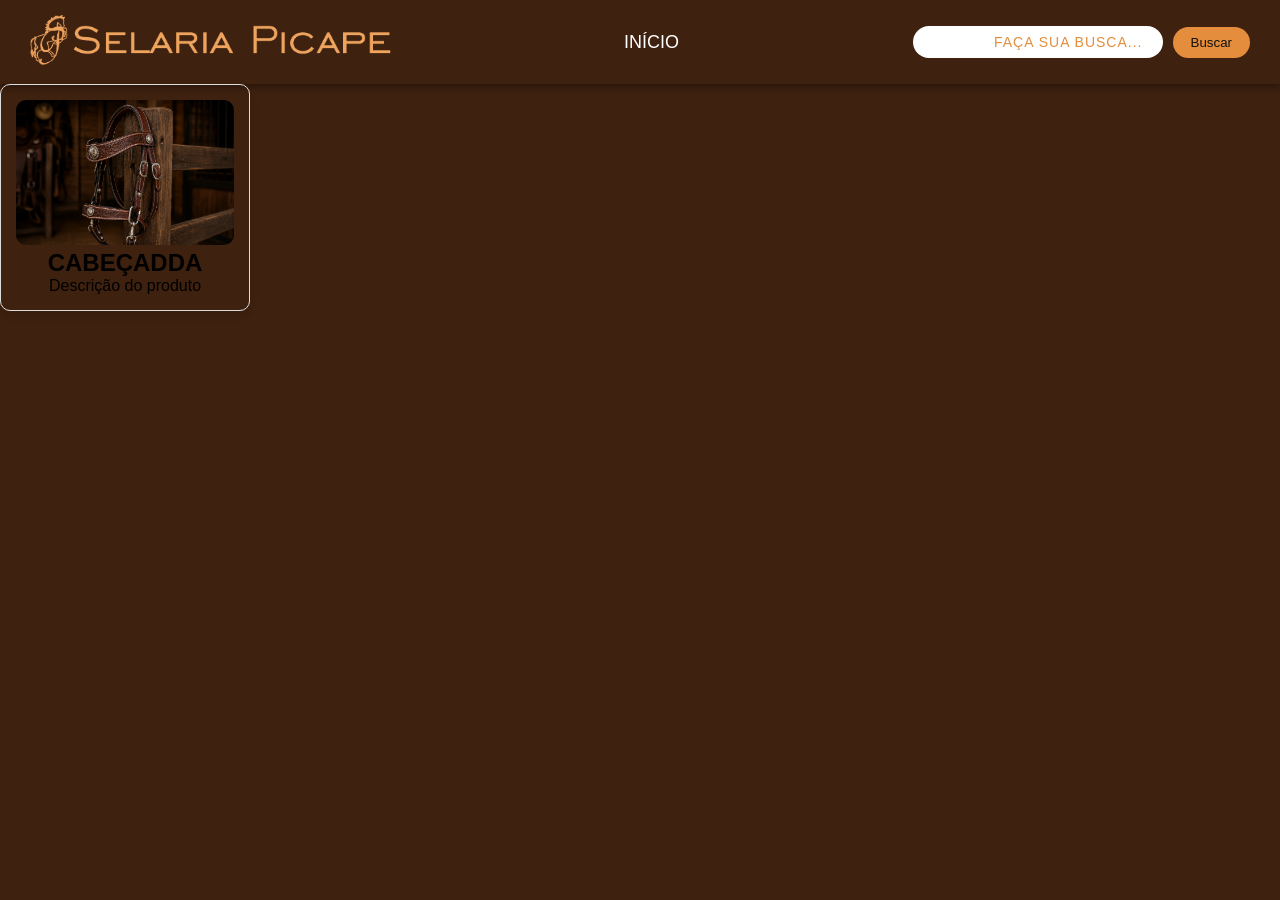
==== produtos.html @ 2e2b4b09 "01" ====
<!DOCTYPE html>
<html lang="pt-br">
<head>
    <meta charset="UTF-8">
    <meta http-equiv="X-UA-Compatible" content="edge">
    <meta name="viewport" content="width=device-width, initial-scale=1.0">
    <link rel="shortcut icon" href="img/FLATICON_CAVALO.svg" type="image/x-icon">
    <link rel="stylesheet" href="https://cdnjs.cloudflare.com/ajax/libs/font-awesome/6.5.0/css/all.min.css">
    <title style='color: goldenrod'>Selaria Picape</title>
    <link rel="stylesheet" href="style.css">
    <script src="script.js" defer></script>
    
</head>
<body>
    <section class="navbar">
        <div class="logo">
            <img src="img/LOGO_SELARIA.png" alt="logo Selaria Picape">
        </div>
        <ul class="nav-links">
            <li><a href="index.html">INÍCIO</a></li>
        </ul>
        <div class="right-section">
            <div class="search-box">
                <input type="text" placeholder="FAÇA SUA BUSCA...">
                <button type="submit">Buscar</button>
            </div>
        </div>
    </section>
    <section  class="container">
        <div class="card-itens">
            <img src="img/cabecada.png">
            <h2>CABEÇADDA</h2>
            <p>Descrição do produto</p>
        </div>
    </section>
---- style.css ----
/* 1. RESET BÁSICO - Aplica o box-sizing em todos os elementos */
* {
    margin: 0;
    padding: 0;
    box-sizing: border-box;
}
/* Rolagem suave ao clicar nos links */
html {
    scroll-behavior: smooth;
}
body {
    background-color: #3E210F;
}

/*Barra de navegação*/
.navbar{
    display: flex;
    justify-content: space-between;
    align-items: center;
    gap: 20px;
    padding: 15px 30px;
    box-shadow: 0 4px 6px rgba(0,0,0,0.3);
}

.logo img {
    height: 50px;
    width: auto;
    object-fit: contain;
}

.right-section {
    display: flex;
    align-items: center;
    gap: 10px;
}

.search-box {
    display: flex;
    align-items: center;
    gap: 10px;
}


/*Lista de links*/
.nav-links{
    list-style: none;
    margin: 0;
    padding: 0;
    display: flex;
    gap: 40px;

}
/*Estilo das palavras*/
.nav-links a{
    font-family: 'Oswald', sans-serif;
    color: white;
    text-decoration: none;
    font-size: 18px;
    font-weight: 400;
    transition: color 0.3s ease;

}
/*Muda a cor dos botões*/
.nav-links a:hover{
    color: #e48d3c;
}
/* ---CAMPO DE ESTILOS DA PESQUISA --- */
.search-box {
    display: flex;
    align-items: center;
    gap: 10px;
}

.search-box input {
    padding: 8px 20px;
    width: 250px;
    border: none;
    border-radius: 45px; /* Cria o formato de "pílula" arredondada */
    outline: none;
    
    font-family: 'Oswald', sans-serif;
    font-size: 14px;
    letter-spacing: 1px;
    
    text-align: right; /* Alinha o texto do placeholder à direita, como na imagem */
}

/* Estiliza especificamente o texto "FAÇA SUA BUSCA" */
.search-box input::placeholder {
    color: #e48d3c;
    opacity: 1; /* Necessário para Firefox não deixar a cor desbotada */
}

/* Quando o usuário começar a digitar, o texto digitado ficará preto */
.search-box input:focus {
    color: #000;
}

.search-box input:focus {
    color: #000;
}

.search-box button {
    padding: 8px 18px;
    border: none;
    border-radius: 45px;
    background-color: #e48d3c;
    color: #111;
    cursor: pointer;
    transition: opacity 0.2s ease;
}

.search-box button:hover {
    opacity: 0.85;
}
.sela-capa {
    width: 100%;
    padding: 20px px 20px 20px;
    display: flex;
    gap: 40px;
    margin: 20px 0 10px;
    align-items: center;
    justify-content: space-between;
}

.sela-capa .imagem {
    flex: 0 0 50%;
    max-width: 500px;
}

.sela-capa .imagem img {
    width: 100%;
    height: auto;
    border-radius: 20px;
}

.sela-capa .texto-capa {
    flex: 0 0 45%;
    padding-right: 20px;
}

.sela-capa .texto-capa h1,
.sela-capa .texto-capa h2,
.sela-capa .texto-capa p {
    font-family: 'Oswald', sans-serif;
    text-align: right;
    margin: 0;
}
.sela-capa .texto-capa h1 {
    color: #EEA45E;
    font-size: 42px;
    line-height: 1.1;
    margin-bottom: 5px;
    text-align: right;
}

.sela-capa .texto-capa h2 {
    color: #FFFFFF;
    font-size: 36px;
    line-height: 1.1;
    margin-bottom: 10px;
    
}

.sela-capa .texto-capa p {
    color: #FFFFFF;
    font-size: 26px;
    line-height: 1.4;
}

.video {
    width: 100%;
    padding: 20px 0;
    display: flex;
    justify-content: center;
    align-items: center;
}

.video video {
    width: 80%;
    max-width: 600px;
    border-radius: 20px;
    overflow: hidden;
    display: block;
    object-fit: cover;
}
.collapse summary {
    font-family: 'Oswald', sans-serif;
    color: #EEA45E;
    font-size: 28px;
    cursor: pointer;
    margin: 20px 0 10px;
    text-align: center;
}
.collapse p {
    font-family: 'Oswald', sans-serif;
    color: #FFFFFF;
    font-size: 18px;
    line-height: 1.5;
    text-align: justify;
    padding: 0 20px 20px;
}


/* --- CARROSSEL DE IMAGENS --- */
.carrossel {
    position: relative;
    width: 100%;
    margin: 30px 0;
    display: flex;
    justify-content: center;
}

.carousel {
    position: relative;
    width: 100%;
    max-width: 1000px;
    overflow: hidden;
    border-radius: 20px;
    box-shadow: 0 8px 20px rgba(0, 0, 0, 0.25);
    background-color: #111;
}

.carousel .slides {
    display: flex;
    transition: transform 0.6s ease;
}

.carousel .slide {
    min-width: 100%;
    flex-shrink: 0;
}

.carousel .slide img {
    width: 100%;
    height: auto;
    max-height: 600px;
    display: block;
}

.carousel button.prev,
.carousel button.next {
    position: absolute;
    top: 50%;
    transform: translateY(-50%);
    border: none;
    background: rgba(0, 0, 0, 0);
    color: #fff;
    font-size: 32px;
    padding: 10px 15px;
    cursor: pointer;
    border-radius: 50%;
    transition: background 0.2s ease;
    z-index: 10;
}

.carousel button.prev:hover,
.carousel button.next:hover {
    background: rgba(0, 0, 0, 0.65);
}

.carousel button.prev {
    left: 16px;
}

.carousel button.next {
    right: 16px;
}

.somos {
    display: flex;
    align-items: flex-start;
    justify-content: space-between;
    gap: 30px;
    padding: 40px;
    color: white;
}

.somos .texto {
    flex: 1 1 auto;
    
}

.somos .texto h2 {
    font-family: 'Oswald', sans-serif;
    color: #EEA45E;
    font-size: 36px;
    margin-bottom: 15px;
    text-align: center;
}

.somos .texto p {
    font-family: 'Oswald', sans-serif;
    color: #FFFFFF;
    font-size: 18px;
    line-height: 1.5;
    text-align: justify;
}

.somos .logo{
    display: flex;
    align-items: center;
    justify-content: center;
    flex: 0 0 300px;
}

.somos .logo img {
    width: 100%;
    max-width: 220px;
    height: auto;
    align-self: center;
}

.valores {
    display: flex;
    justify-content: space-around;
    gap: 20px;
    padding: 40px;
    
}

.card {
    
    color: white;
    padding: 20px;
    width: 300px;
    border-radius: 15px;
    text-align: center;
}

.card h3 {
    background-color: #EEA45E;
    font-family: 'Oswald', sans-serif;
    color: white;
    font-size: 28px;
    padding: 15px;
    border-radius: 20px;
    display: inline-block;
    margin-bottom: 15px;
}
.card p {
    font-family: 'Oswald', sans-serif;
    color: #FFFFFF;
    font-size: 16px;
    line-height: 1.4;
    
}


@media (max-width: 768px) {
    .carousel .slide img {
        object-fit: contain;
    }

    .somos {
        flex-direction: column;
        align-items: center;
        padding: 24px;
        gap: 24px;
    }

    .somos .logo {
        flex: 0 0 auto;
        width: 100%;
        max-width: 320px;
    }

    .somos .logo img {
        max-width: 100%;
    }
}

@media (max-width: 480px) {
    .carousel .slide img {
        object-fit: contain;
    }

    .somos {
        flex-direction: column;
        align-items: stretch;
        padding: 18px;
        gap: 18px;
    }

    .somos .logo {
        width: 100%;
        justify-content: center;
    }

    .somos .logo img {
        max-width: 220px;
    }

    .somos .texto h2 {
        font-size: 30px;
        text-align: center;
    }

    .somos .texto p {
        font-size: 16px;
        text-align: justify;
    }
}

.produto1, .detalhe {
    display: flex;
    align-items: center;
    justify-content: space-between;
    padding: 40px;
    color: white;
}

.texto, .imagem {
    width: 55%;
    padding: 20px;
}

.imagem img, .detalhe .imagem img {
    width: 100%;
    border-radius: 10px;
}
.produto1 .texto h2, .detalhe .texto h2 {
    font-family: 'Oswald', sans-serif;
    color: #EEA45E;
    font-size: 32px;
    margin-bottom: 15px;
}
.produto1 .texto p, .detalhe .texto p {
    font-family: 'Oswald', sans-serif;
    color: #FFFFFF;
    font-size: 18px;
    line-height: 1.5;
}
/*PAGINA DE PRODUTOS*/
.container {
    display: flex;
    gap: 20px;
    flex-wrap: wrap;
}.container .card-itens{
     width: 250px;
    border: 1px solid #ddd;
    border-radius: 10px;
    padding: 15px;
    text-align: center;
    font-family: Arial, sans-serif;
    box-shadow: 0 4px 8px rgba(0,0,0,0.1);
    transition: 0.3s;
}
.container .card-itens:hover {
    transform: scale(1.05);
}
.container .card-itens img {
    width: 100%;
    border-radius: 10px;
}
/* 5. RODAPÉ */
.rodape {
    background-color: #EEA45E;
    color: black;
    padding: 20px;
    display: flex;
    justify-content: space-between;
    align-items: center;
}   

.rodape a {
    text-decoration: none;
    color: black;

}
/*Icones de rede */
.redes {
    display: flex;
    justify-content: center; /* Garante que os ícones fiquem centralizados */
    align-items: center;     /* Alinha a altura deles */
    gap: 20px;               /* Cria um espaçamento perfeito entre os ícones */
}

.redes a:hover {
    text-decoration: underline;
}
/* Estilo para o link de localização no rodapé */
.link-localizacao {
    color: black; /* Mantém a cor preta do rodapé */
    text-decoration: none; /* Remove o sublinhado padrão do link */
    cursor: pointer;
}

/* Efeito ao passar o mouse ou tocar */
.link-localizacao:hover {
    text-decoration: underline; /* Adiciona o sublinhado para mostrar que é clicável */
}

/* --------------------------------------------------- */
/* 6. MEDIA QUERIES (REGRAS PARA CELULAR)              */
/* Sempre no final do arquivo CSS                      */
/* --------------------------------------------------- */
@media (max-width: 768px) {
    .navbar {
        flex-direction: column;
        align-items: stretch;
        gap: 15px;
        padding: 12px 16px;
    }

    .navbar .logo {
        display: flex;
        justify-content: center;
    }

    .logo img {
        height: 40px;
    }

    .nav-links {
        flex-direction: column;
        align-items: center;
        gap: 12px;
        width: 100%;
        padding: 0;
    }

    .nav-links li {
        width: 100%;
        text-align: center;
    }

    .nav-links a {
        font-size: 14px;
    }

    .search-box {
        flex-direction: column;
        align-items: stretch;
        gap: 10px;
        width: 100%;
    }

    .search-box input,
    .search-box button {
        width: 100%;
        max-width: none;
    }

    .search-box input {
        text-align: left;
    }

    .carousel {
        margin: 20px 10px;
    }

    .carousel .slide img {
        max-height: 420px;
    }

    .video {
        padding: 15px 0;
    }

    .video video {
        width: 95%;
        max-width: 100%;
        border: 2px solid transparent;
    }

    .produto1, .detalhe {
        flex-direction: column;
        padding: 20px 15px;
        text-align: center;
        gap: 20px;
    }

    .texto, .imagem {
        width: 100%;
        padding: 10px 0;
    }

    .rodape {
        
        flex-direction: column;
        gap: 15px;
        text-align: center;
        padding: 20px 15px;
    }

    .rodape .info,
    .rodape .redes {
        width: 100%;
    }

    .sela-capa {
        flex-direction: column;
        padding: 20px 0;
        gap: 15px;
        align-items: stretch;
    }

    .sela-capa .imagem {
        flex: 1 1 auto;
        max-width: 100%;
    }

    .sela-capa .texto-capa {
        flex: 1 1 auto;
        padding-right: 0;
        text-align: center;
    }

    .sela-capa .texto-capa h1,
    .sela-capa .texto-capa h2,
    .sela-capa .texto-capa p {
        text-align: center;
    }

    .sela-capa .texto-capa h1 {
        font-size: 32px;
        margin-bottom: 12px;
    }

    .sela-capa .texto-capa h2 {
        font-size: 26px;
        margin-bottom: 12px;
    }

    .sela-capa .texto-capa p {
        font-size: 16px;
    }

    .somos {
        flex-direction: column;
        align-items: stretch;
        padding: 24px 16px;
        gap: 20px;
    }

    .somos .texto,
    .somos .logo {
        width: 100%;
        min-width: 0;
    }

    .somos .logo {
        justify-content: center;
        max-width: 100%;
    }

    .somos .logo img {
        max-width: 220px;
        width: auto;
    }

    .somos .texto h2 {
        font-size: 32px;
        text-align: center;
    }

    .somos .texto p {
        font-size: 16px;
        text-align: justify;
    }
}

@media (max-width: 768px) {
    .carousel button.prev,
    .carousel button.next {
        width: 38px;
        height: 38px;
        font-size: 22px;
        padding: 8px 12px;
    }

    .carousel button.prev {
        left: 10px;
    }

    .carousel button.next {
        right: 10px;
    }
    
    .collapse {
        width: 90%;
        margin: 0 auto 20px;
    }

    .collapse summary {
        font-size: 22px;
        padding: 10px 14px;
    }

    .collapse p {
        font-size: 16px;
        padding: 0 14px 18px;
    }
}

@media (max-width: 480px) {
    .navbar {
        padding: 10px 12px;
    }

    .logo img {
        height: 34px;
    }

    .nav-links {
        gap: 10px;
    }

    .nav-links a {
        font-size: 13px;
    }

    .search-box {
        gap: 8px;
    }

    .search-box input,
    .search-box button {
        width: 100%;
    }

    .carousel {
        margin: 16px 8px;
    }

    .carousel .slide img {
        max-height: 320px;
    }

    .carousel button.prev,
    .carousel button.next {
        width: 34px;
        height: 34px;
        font-size: 20px;
        padding: 6px 10px;
    }

    .carousel button.prev {
        left: 8px;
    }

    .carousel button.next {
        right: 8px;
    }

    .video {
        padding: 12px 0;
    }

    .video video {
        width: 95%;
        max-width: 100%;
    }

    .produto1, .detalhe {
        padding: 16px 12px;
    }

    .rodape {
        padding: 16px 12px;
    }

    .sela-capa {
        padding: 15px 0;
        gap: 12px;
    }

    .sela-capa .texto-capa h1 {
        font-size: 26px;
        margin-bottom: 6px;
    }

    .sela-capa .texto-capa h2 {
        font-size: 20px;
        margin-bottom: 6px;
    }

    .sela-capa .texto-capa p {
        font-size: 14px;
    }

    .somos {
        flex-direction: column;
        align-items: stretch;
        padding: 18px 12px;
        gap: 18px;
    }

    .somos .texto,
    .somos .logo {
        width: 100%;
        min-width: 0;
    }

    .somos .logo {
        justify-content: center;
        max-width: 100%;
        padding: 0;
    }

    .somos .logo img {
        max-width: 200px;
        width: auto;
    }
    

    .somos .texto h2 {
        font-size: 28px;
        text-align: center;
    }

    .somos .texto p {
        font-size: 15px;
        text-align: justify;
    }

    .collapse {
        width: 90%;
        margin: 0 auto 20px;
    }

    .collapse summary {
        font-size: 22px;
        padding: 10px 14px;
    }

    .collapse p {
        font-size: 16px;
        padding: 0 14px 18px;
    }
}

@media (max-width: 400px) {
    .sela-capa .texto-capa h1 {
        font-size: 22px;
    }

    .sela-capa .texto-capa h2 {
        font-size: 18px;
    }

    .sela-capa .texto-capa p {
        font-size: 13px;
    }
    
    .collapse {
        width: 90%;
        margin: 0 auto 20px;
    }

    .collapse summary {
        font-size: 22px;
        padding: 10px 14px;
    }

    .collapse p {
        font-size: 16px;
        padding: 0 14px 18px;
    }
}
@media (max-width: 768px) {
    .valores {
        flex-direction: column;
        align-items: center;
    }
    
    .collapse {
        width: 90%;
        margin: 0 auto 20px;
    }

    .collapse summary {
        font-size: 22px;
        padding: 10px 14px;
    }

    .collapse p {
        font-size: 16px;
        padding: 0 14px 18px;
    }
}
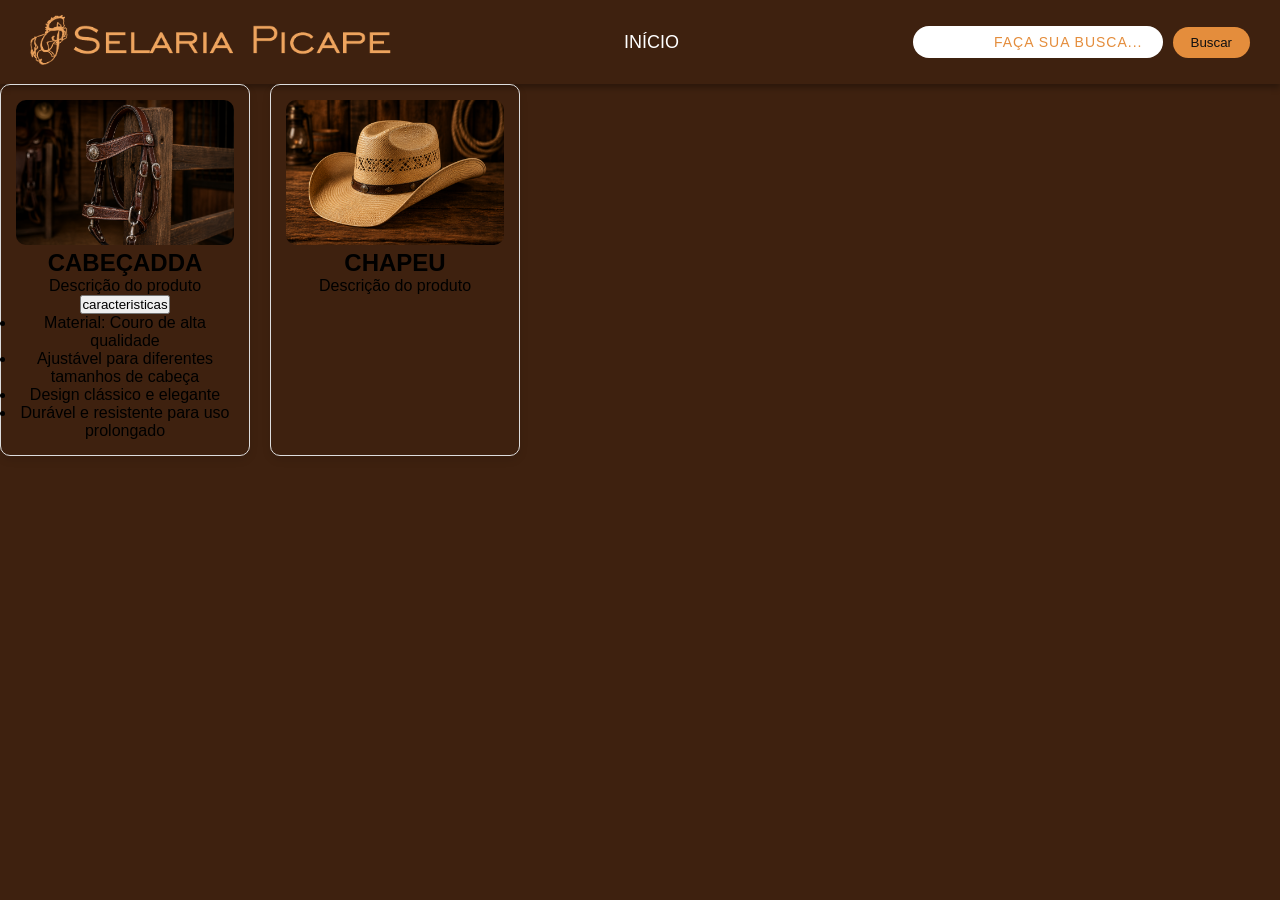
==== commit 73b9f5d8: "01" ====
--- a/produtos.html
+++ b/produtos.html
@@ -26,10 +26,27 @@
             </div>
         </div>
     </section>
-    <section  class="container">
+    <div class="container" id="produtos">
         <div class="card-itens">
             <img src="img/cabecada.png">
             <h2>CABEÇADDA</h2>
             <p>Descrição do produto</p>
+            <button data-bs-toggle="collapse" data-bs-target="#item2">
+                caracteristicas
+            </button>
+                <div id="item2" class="collapse" data-bs-parent="#produtos">
+                    <ul>
+                        <li>Material: Couro de alta qualidade</li>
+                        <li>Ajustável para diferentes tamanhos de cabeça</li>
+                        <li>Design clássico e elegante</li>
+                        <li>Durável e resistente para uso prolongado</li>
+                    </ul>
+                </div>
+            
         </div>
-    </section>
+        <div class="card-itens">
+            <img src="img/chapeu.png">
+            <h2>CHAPEU</h2>
+            <p>Descrição do produto</p>
+        </div>
+    </div>
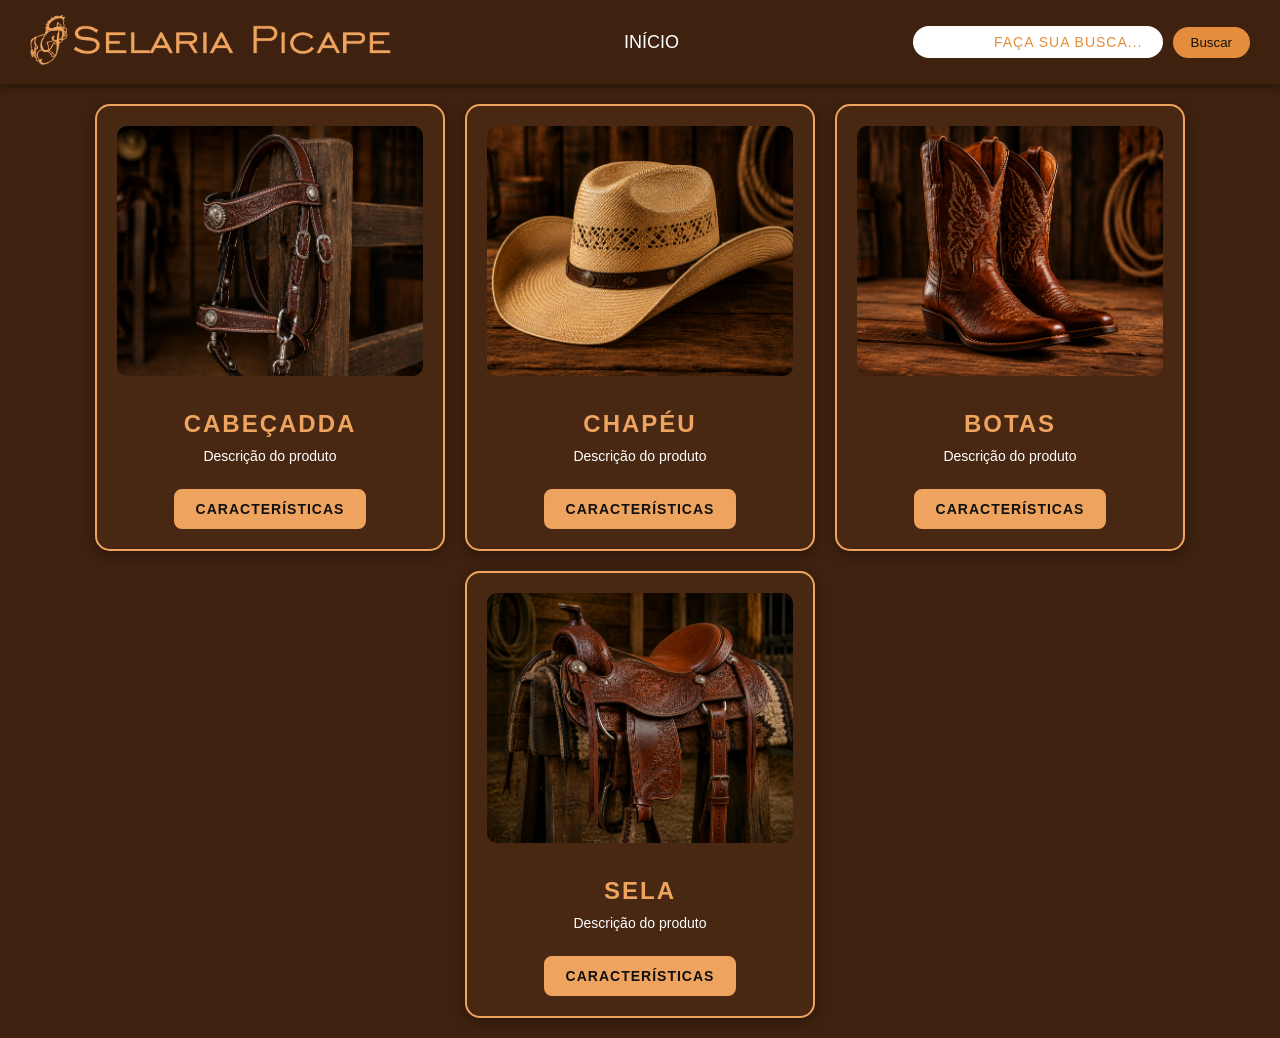
==== commit 5d68e64c: "01" ====
--- a/produtos.html
+++ b/produtos.html
@@ -26,27 +26,78 @@
             </div>
         </div>
     </section>
-    <div class="container" id="produtos">
+    <div class="container-produtos" id="produtos">
         <div class="card-itens">
-            <img src="img/cabecada.png">
+            <img src="img/cabecada.png" alt="Cabeçada">
             <h2>CABEÇADDA</h2>
             <p>Descrição do produto</p>
-            <button data-bs-toggle="collapse" data-bs-target="#item2">
-                caracteristicas
+            <button class="btn-caracteristicas" onclick="toggleCaracteristicas(this)">
+                Características
             </button>
-                <div id="item2" class="collapse" data-bs-parent="#produtos">
-                    <ul>
-                        <li>Material: Couro de alta qualidade</li>
-                        <li>Ajustável para diferentes tamanhos de cabeça</li>
-                        <li>Design clássico e elegante</li>
-                        <li>Durável e resistente para uso prolongado</li>
-                    </ul>
-                </div>
-            
+            <div class="caracteristicas-content">
+                <ul>
+                    <li>Material: Couro de alta qualidade</li>
+                    <li>Ajustável para diferentes tamanhos de cabeça</li>
+                    <li>Design clássico e elegante</li>
+                    <li>Durável e resistente para uso prolongado</li>
+                </ul>
+            </div>
+        </div>
+
+        <div class="card-itens">
+            <img src="img/chapeu.png" alt="Chapéu">
+            <h2>CHAPÉU</h2>
+            <p>Descrição do produto</p>
+            <button class="btn-caracteristicas" onclick="toggleCaracteristicas(this)">
+                Características
+            </button>
+            <div class="caracteristicas-content">
+                <ul>
+                    <li>Material: Palha e fita</li>
+                    <li>Proteção solar UV</li>
+                    <li>Design autêntico western</li>
+                    <li>Confortável para uso prolongado</li>
+                </ul>
+            </div>
         </div>
         <div class="card-itens">
-            <img src="img/chapeu.png">
-            <h2>CHAPEU</h2>
+            <img src="img/botas.png" alt="Botas">
+            <h2>BOTAS</h2>
             <p>Descrição do produto</p>
+            <button class="btn-caracteristicas" onclick="toggleCaracteristicas(this)">
+                Características
+            </button>
+            <div class="caracteristicas-content">
+                <ul>
+                    <li>Material: Couro de alta qualidade</li>
+                    <li>Design clássico e elegante</li>
+                    <li>Durável para uso em competições e treinos</li>
+                </ul>
+            </div>
         </div>
+        <div class="card-itens">
+            <img src="img/sela1.png" alt="Sela">
+            <h2>SELA</h2>
+            <p>Descrição do produto</p>
+            <button class="btn-caracteristicas" onclick="toggleCaracteristicas(this)">
+                Características
+            </button>
+            <div class="caracteristicas-content">
+                <ul>
+                    <li>Material: Couro de alta qualidade</li>
+                    <li>Design clássico e elegante</li>
+                    <li>Durável para uso em competições e treinos</li>
+                </ul>
+            </div>
+        </div>
+
     </div>
+
+    <script>
+        function toggleCaracteristicas(button) {
+            const card = button.closest('.card-itens');
+            const content = card.querySelector('.caracteristicas-content');
+            content.classList.toggle('is-open');
+            button.classList.toggle('active');
+        }
+    </script>
--- a/style.css
+++ b/style.css
@@ -436,6 +436,7 @@
     display: flex;
     gap: 20px;
     flex-wrap: wrap;
+    
 }.container .card-itens{
      width: 250px;
     border: 1px solid #ddd;
@@ -453,6 +454,111 @@
     width: 100%;
     border-radius: 10px;
 }
+
+/* ESTILO PARA PRODUTOS COM CARACTERÍSTICAS INDIVIDUAIS */
+.container-produtos {
+    display: flex;
+    gap: 20px;
+    flex-wrap: wrap;
+    padding: 20px;
+    justify-content: center;
+}
+
+.container-produtos .card-itens {
+    width: 350px;
+    border: 2px solid #EEA45E;
+    border-radius: 15px;
+    padding: 20px;
+    text-align: center;
+    font-family: 'Oswald', sans-serif;
+    background-color: rgba(238, 164, 94, 0.05);
+    box-shadow: 0 4px 12px rgba(0, 0, 0, 0.3);
+    transition: transform 0.3s ease, box-shadow 0.3s ease;
+}
+
+.container-produtos .card-itens:hover {
+    transform: translateY(-5px);
+    box-shadow: 0 8px 20px rgba(238, 164, 94, 0.3);
+}
+
+.container-produtos .card-itens img {
+    width: 100%;
+    height: 250px;
+    border-radius: 10px;
+    object-fit: cover;
+    margin-bottom: 15px;
+}
+
+.container-produtos .card-itens h2 {
+    color: #EEA45E;
+    font-size: 24px;
+    margin: 15px 0 10px;
+    text-transform: uppercase;
+    letter-spacing: 2px;
+}
+
+.container-produtos .card-itens p {
+    color: #FFFFFF;
+    font-size: 14px;
+    margin-bottom: 15px;
+}
+
+.btn-caracteristicas {
+    background-color: #EEA45E;
+    color: #111;
+    border: 2px solid #EEA45E;
+    padding: 10px 20px;
+    border-radius: 8px;
+    font-family: 'Oswald', sans-serif;
+    font-size: 14px;
+    font-weight: bold;
+    cursor: pointer;
+    transition: all 0.3s ease;
+    margin-top: 10px;
+    text-transform: uppercase;
+    letter-spacing: 1px;
+}
+
+.btn-caracteristicas:hover {
+    background-color: transparent;
+    color: #EEA45E;
+}
+
+.btn-caracteristicas.active {
+    background-color: transparent;
+    color: #EEA45E;
+}
+
+.caracteristicas-content {
+    max-height: 0;
+    overflow: hidden;
+    transition: max-height 0.3s ease;
+    margin-top: 0;
+}
+
+.caracteristicas-content.is-open {
+    max-height: 500px;
+    margin-top: 15px;
+}
+
+.caracteristicas-content ul {
+    list-style: none;
+    padding: 0;
+    margin: 0;
+}
+
+.caracteristicas-content li {
+    color: #FFFFFF;
+    font-size: 13px;
+    line-height: 1.8;
+    text-align: left;
+    padding: 8px 0;
+    border-bottom: 1px solid rgba(238, 164, 94, 0.2);
+}
+
+.caracteristicas-content li:last-child {
+    border-bottom: none;
+}
 /* 5. RODAPÉ */
 .rodape {
     background-color: #EEA45E;
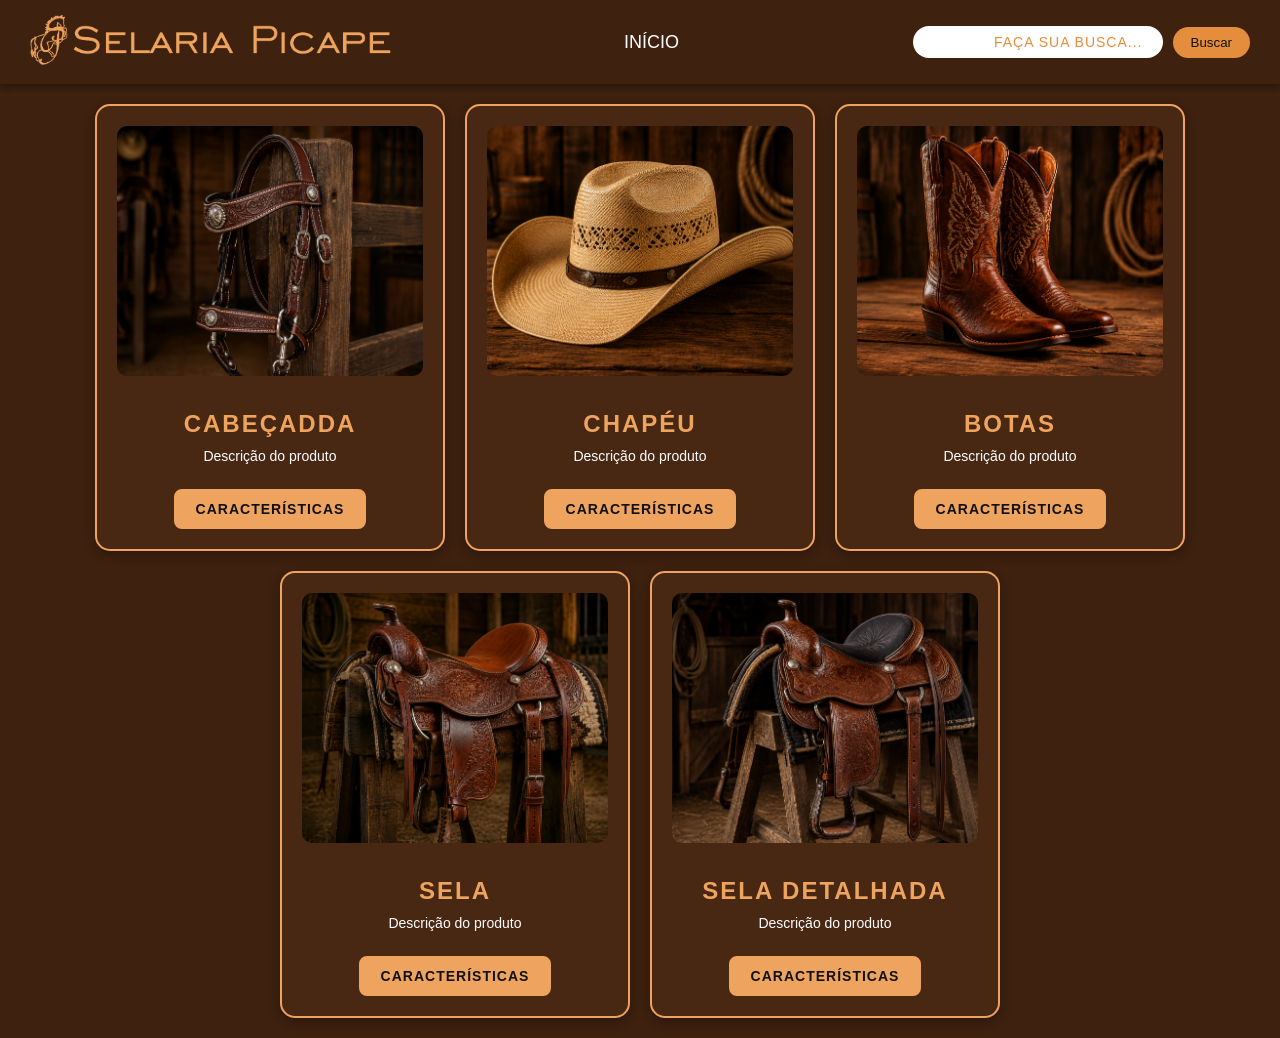
==== commit a8a794a9: "01" ====
--- a/produtos.html
+++ b/produtos.html
@@ -90,6 +90,20 @@
                 </ul>
             </div>
         </div>
+        <div class="card-itens">
+            <img src="img/sela2.png" alt="Sela Detalhada">
+            <h2>SELA DETALHADA</h2>
+            <p>Descrição do produto</p>
+            <button class="btn-caracteristicas" onclick="toggleCaracteristicas(this)">
+                Características
+            </button>
+            <div class="caracteristicas-content">
+                <ul>
+                    <li>Material: Couro de alta qualidade</li>
+                    <li>Design clássico e elegante</li>
+                    <li>Durável para uso em competições e treinos</li>
+                </ul>
+            </div>
 
     </div>
 
